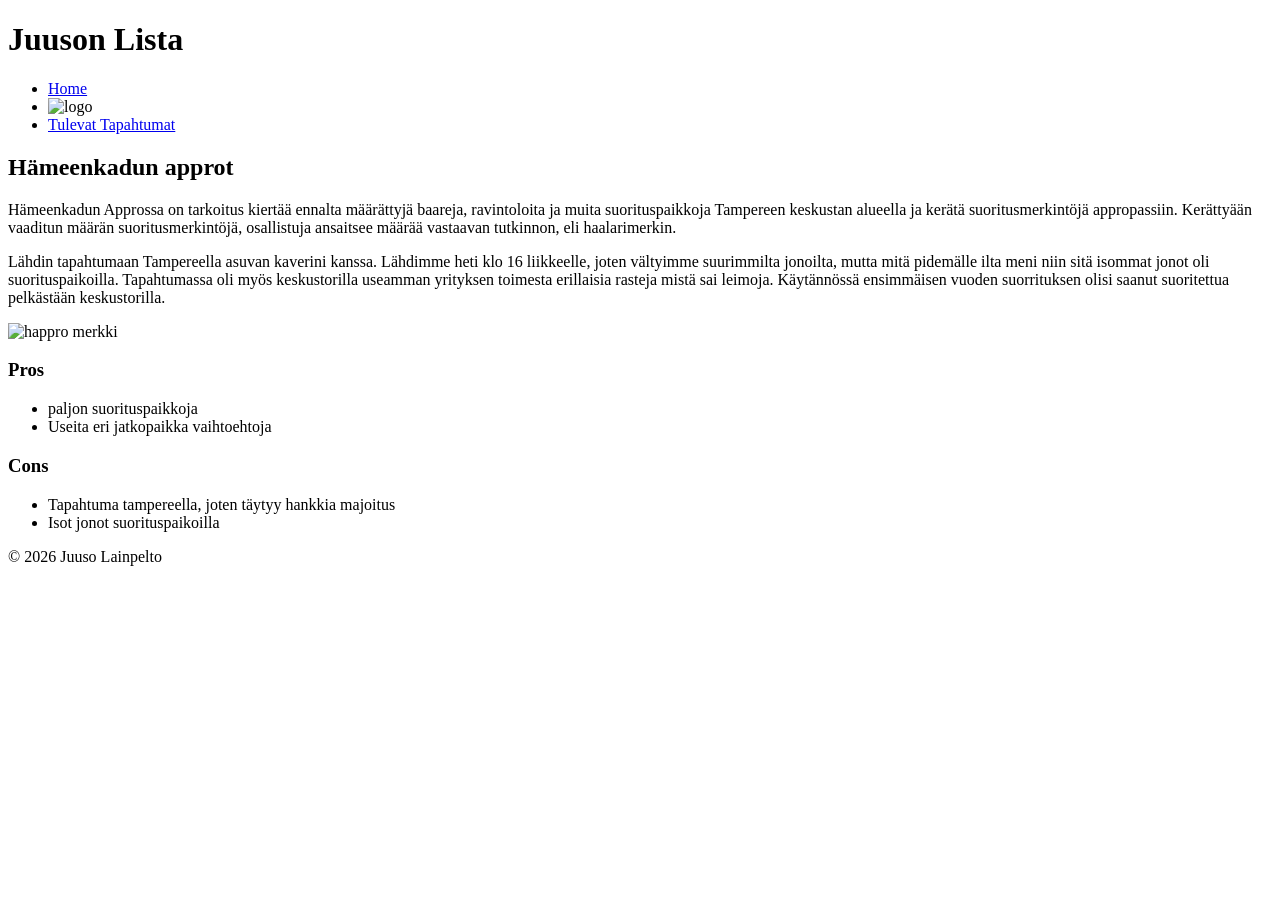
==== Happro.html @ e074e95c "Add files via upload" ====
<!DOCTYPE html>

<html lang="fi">

<head>
  <meta charset="UTF-8" />
  <title> Happrot | Juuson sivu </title>
  <meta name="viewport" content="width=device-width,initial-scale=1" />
  <meta name="description" content="" />

  <link rel="preconnect" href="https://fonts.googleapis.com">
  <link rel="preconnect" href="https://fonts.gstatic.com" crossorigin>
  <link href="https://fonts.googleapis.com/css2?family=Bungee&family=Geist:wght@400;700&display=swap" rel="stylesheet">

  <link rel="stylesheet" href="CSS/style.css">
</head>

<body>
  
  <header>
    <h1>Juuson Lista</h1>
    <nav>
      <ul>
        <li><a href="index.html">Home</a></li>
        <li><img src="IMG/Logo.png" alt="logo" width="50" height="50"></li>
        <li><a href="tapahtumat.html">Tulevat Tapahtumat</a></li>  
      </ul> 
    </nav>
  </header>

    <main class="sivu">

    <article>
      <h2>Hämeenkadun approt</h2>

        <div class="rivi">
          <div class="sisalto">  
            <p>Hämeenkadun Approssa on tarkoitus kiertää ennalta määrättyjä baareja, ravintoloita ja muita suorituspaikkoja Tampereen keskustan alueella ja kerätä suoritusmerkintöjä appropassiin. Kerättyään vaaditun määrän suoritusmerkintöjä, osallistuja ansaitsee määrää vastaavan tutkinnon, eli haalarimerkin.</p>
            <p>Lähdin tapahtumaan Tampereella asuvan kaverini kanssa. Lähdimme heti klo 16 liikkeelle, joten vältyimme suurimmilta jonoilta, mutta mitä pidemälle ilta meni niin sitä isommat jonot oli suorituspaikoilla. Tapahtumassa oli myös keskustorilla useamman yrityksen toimesta erillaisia rasteja mistä sai leimoja. Käytännössä ensimmäisen vuoden suorrituksen olisi saanut suoritettua pelkästään keskustorilla.</p>
          </div>       
        <img src="/IMG/happromerkki.jpg" alt="happro merkki">
        </div>
    </article>        

  <section class="pros-cons">
    <div class="pros">
      <h3>Pros</h3>
      <ul>
        <li>paljon suorituspaikkoja</li>
        <li>Useita eri jatkopaikka vaihtoehtoja</li>
      </ul>
    </div>

    <div class="cons">
      <h3>Cons</h3>
      <ul>
        <li>Tapahtuma tampereella, joten täytyy hankkia majoitus</li>
        <li>Isot jonot suorituspaikoilla</li>
      </ul>
    </div>
  </section>      
        
   </main>

  <footer>
    <p>© 2026 Juuso Lainpelto</p>
  </footer>

</body>
</html>
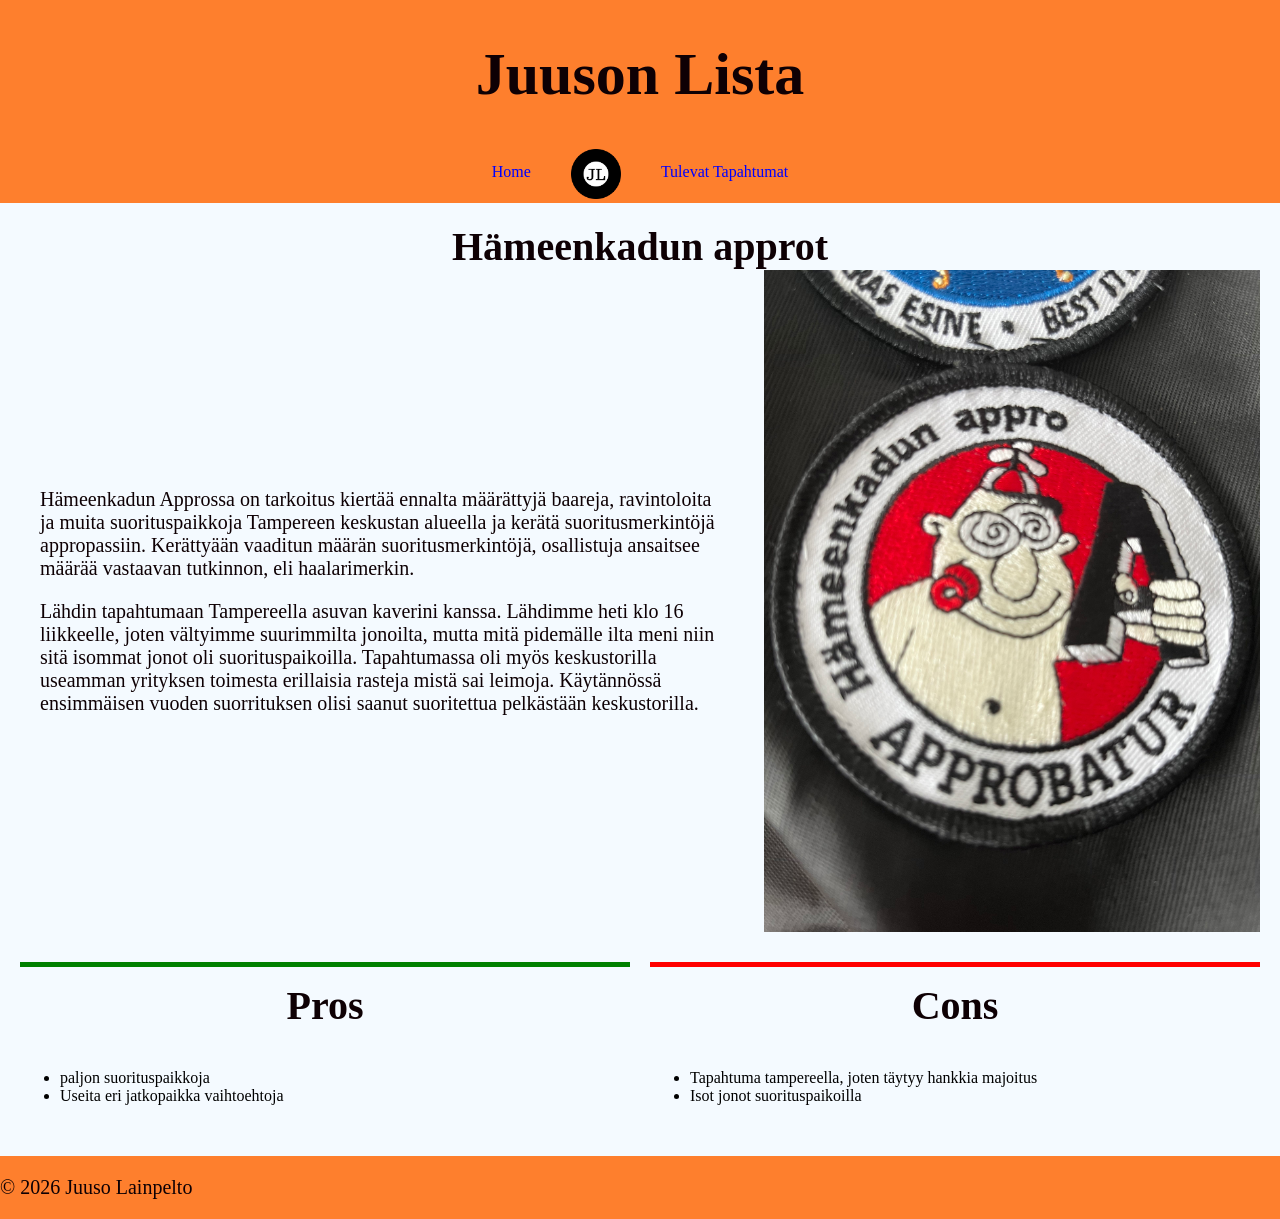
==== commit 9a3ce5d8: "Fix image source path in Happro.html" ====
--- a/Happro.html
+++ b/Happro.html
@@ -22,7 +22,7 @@
     <nav>
       <ul>
         <li><a href="index.html">Home</a></li>
-        <li><img src="IMG/Logo.png" alt="logo" width="50" height="50"></li>
+        <li><img src="/IMG/Logo.png" alt="logo" width="50" height="50"></li>
         <li><a href="tapahtumat.html">Tulevat Tapahtumat</a></li>  
       </ul> 
     </nav>
@@ -67,4 +67,4 @@
   </footer>
 
 </body>
-</html>+</html>
--- a/CSS/style.css
+++ b/CSS/style.css
@@ -0,0 +1,184 @@
+body {
+    background-color: #FE7F2D;
+    margin: 0;
+    padding: 0px;
+}
+
+.sivu {
+  background-color: #F4FAFF;
+  max-width: 1400px;           
+  margin: 0 auto;              
+  padding: 20px;
+
+}
+
+h2, h3, h4 {
+    text-align: center; 
+    color: #0E0004;
+    font-family: 'Bungee' ;
+    font-size: 40px;
+    background-color: transparent;
+    padding: 00px;
+}
+
+h1 {
+   text-align: center; 
+    color: #0E0004;
+    font-family: 'Bungee' ;
+    font-size: 60px;
+    background-color: transparent;
+    padding: 00px;
+}
+
+p {
+    color: #0E0004;
+    text-align: left;
+    font-family: 'Geist' ;
+    font-size: 20px;
+}
+
+a:link {
+    color: blue;
+}
+a:visited {
+    color: darkred;
+}
+a:hover {
+    color: hotpink;
+}
+
+table, th, td {
+    border: 1px solid red;
+}
+
+th, td {
+    padding: 10px;
+    text-align: center;
+}
+
+th {
+    background-color: black;
+    color: white;
+}
+tr:nth-child(even) {background-color: #f2f2f2;}
+
+
+
+.card {
+  background-color: transparent;
+  font-family: Geist;
+  width: 50%;
+  margin: auto;
+  box-shadow: none;
+
+}
+
+
+
+.container {
+  padding: 0px;
+  text-align: center;
+  margin: auto;
+
+}
+
+ul {
+  list-style: none;
+
+}
+
+ul li a {
+  display: block;
+  color: white;
+  text-align: center;
+  padding: 14px 16px;
+  text-decoration: none;
+}
+
+ul li a:hover {
+  background-color: #111111;
+}
+
+.sisalto {
+  background-color: #F4FAFF;
+  padding: 50px;
+  text-align: left;
+  }
+
+h2 {
+  background-color: #F4FAFF;
+  margin: auto;
+  text-align: center;
+}
+
+nav ul {
+  display: flex;
+  justify-content: center; 
+  gap: 1.5rem;             
+  list-style: none;
+  margin: 0;
+  padding: 0;
+  background-color: #FE7F2D;
+  flex-direction: row;  
+}
+
+.pros-cons {
+  display: flex;
+  gap: 20px;
+  margin-top: 30px;
+}
+
+.pros, .cons {
+  flex: 1;                 
+  padding: 15px 20px;
+  font-family: Geist;
+}
+
+.pros {
+  border-top: 5px solid green;
+}
+
+.cons {
+  border-top: 5px solid red;
+}
+
+.pros h3, .cons h3 {
+  text-align: center;
+  margin-top: 0;
+}
+
+.pros ul, .cons ul {
+  display: block;          
+  list-style: disc;
+  padding-left: 20px;
+}
+
+.rivi {
+  display: flex;
+  align-items: center;
+  gap: 20px;
+}
+
+.rivi img {
+  width: 40%;
+  height: auto;
+}
+
+.sisalto {
+  flex: 1;
+  text-align: left;
+  padding: 20px;
+}
+
+@media (max-width: 600px) {
+  .pros-cons {
+    flex-direction: column;
+  }
+  .rivi {
+    flex-direction: column;
+  }
+  .rivi img {
+    width: 100%;
+  }
+
+}
